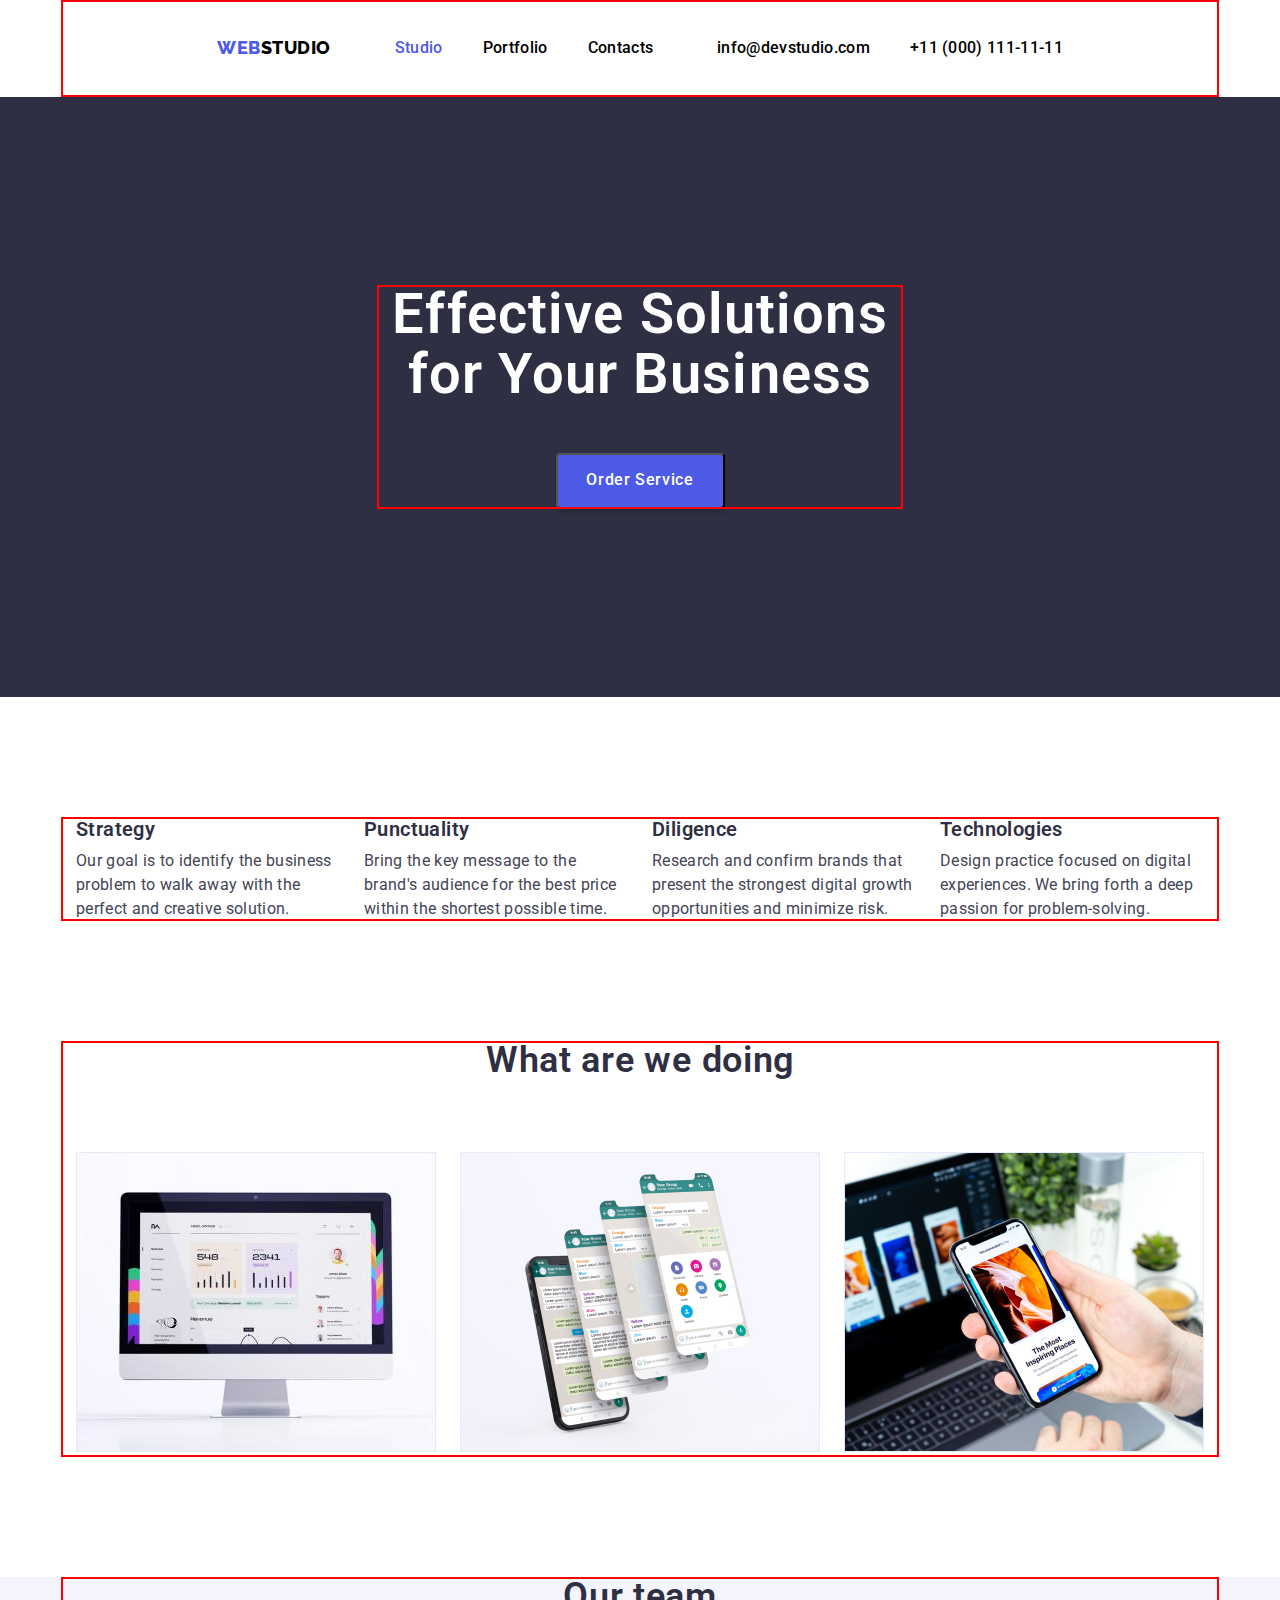
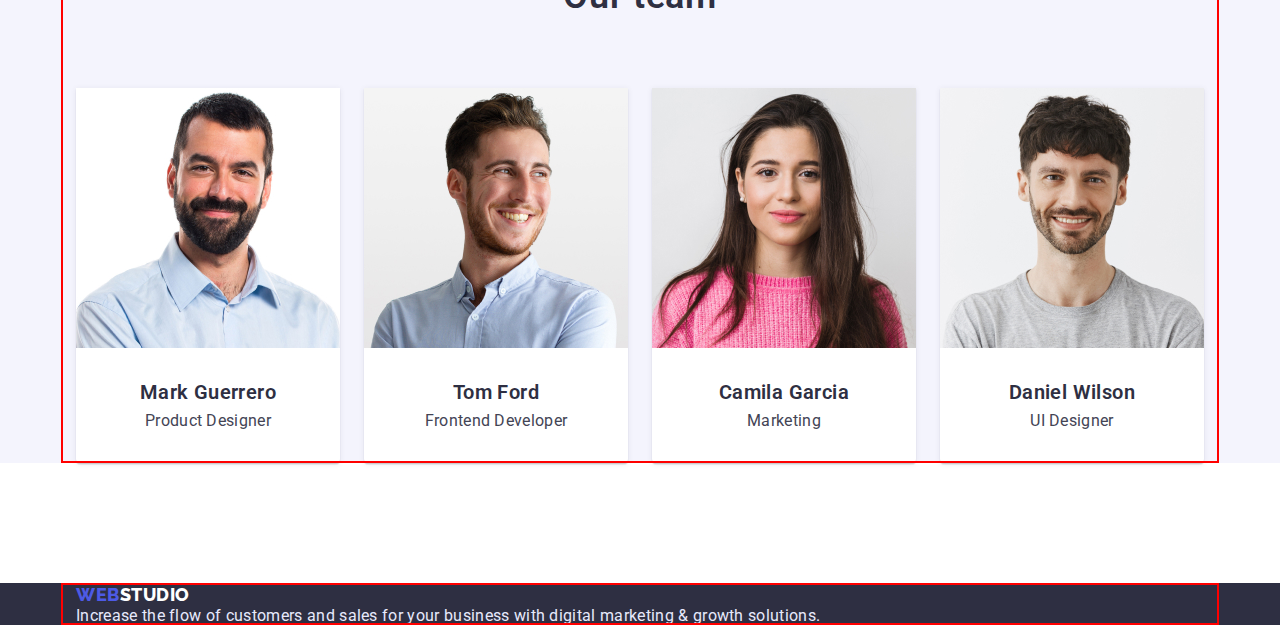
==== index.html @ 4807f269 "add flex" ====
<!DOCTYPE html>
<html lang="en">

<head>
    <meta charset="UTF-8" />
    <meta http-equiv="X-UA-Compatible" content="IE=edge" />
    <meta name="viewport" content="width=device-width, initial-scale=1.0" />
    <title>homework01</title>
    <link rel="preconnect" href="https://fonts.googleapis.com" />
    <link rel="preconnect" href="https://fonts.gstatic.com" crossorigin />
    <link
        href="https://fonts.googleapis.com/css2?family=Raleway:wght@800&family=Roboto:wght@400;500;700;900&display=swap"
        rel="stylesheet" />
    <link rel="stylesheet" href="https://cdn.jsdelivr.net/npm/modern-normalize@1.1.0/modern-normalize.min.css" />
    <!--Custom style-->
    <link rel="stylesheet" href="./css/styles.css" />
</head>

<body>
    <!--Header section-->
    <header>
        <div class="container">
            <nav class="nav-header">
                <a class="logo" href="#">Web<span class="logo-header">studio </span></a>
                <ul class="list nav-list">
                    <li>
                        <a class="link current text-spacing" href="./index.html">Studio</a>
                    </li>
                    <li>
                        <a class="link text-spacing" href="./portfolio.html">Portfolio</a>
                    </li>
                    <li>
                        <a class="link text-spacing" href="Contacts">Contacts</a>
                    </li>
                </ul>
                <ul class="list socials-list">
                    <li>
                        <a class="link text-spacing" href="mailto:info@devstudio.com">info@devstudio.com</a>
                    </li>
                    <li>
                        <a class="link text-spacing" href="tel:+11(000)1111111">+11 (000) 111-11-11</a>
                    </li>
                </ul>
            </nav>
        </div>
    </header>
    <!-- Portfolio -->
    <main>
        <section class="main-section">
            <div class="container main-section-container">
                <h1 class="main-title text-spacing">
                    Effective Solutions for Your Business
                </h1>
                <button class="button service-button" type="button">
                    Order Service
                </button>
            </div>
        </section>
        <!-- Our Benefits -->
        <section class="benefits-section">
            <div class="container">
                <h2 class="section-title text-spacing feature-hidden">
                    Our Benefits
                </h2>
                <ul class="list benefits-list">
                    <li class="benefits-list-item">
                        <h3 class="benefits-title text-spacing">Strategy</h3>
                        <p class="benefits-description text-spacing">
                            Our goal is to identify the business problem to walk away with
                            the perfect and creative solution.
                        </p>
                    </li>
                    <li class="benefits-list-item">
                        <h3 class="benefits-title text-spacing">Punctuality</h3>
                        <p class="benefits-description text-spacing">
                            Bring the key message to the brand's audience for the best price
                            within the shortest possible time.
                        </p>
                    </li>
                    <li class="benefits-list-item">
                        <h3 class="benefits-title text-spacing">Diligence</h3>
                        <p class="benefits-description text-spacing">
                            Research and confirm brands that present the strongest digital
                            growth opportunities and minimize risk.
                        </p>
                    </li>
                    <li class="benefits-list-item">
                        <h3 class="benefits-title text-spacing">Technologies</h3>
                        <p class="benefits-description text-spacing">
                            Design practice focused on digital experiences. We bring forth a
                            deep passion for problem-solving.
                        </p>
                    </li>
                </ul>
            </div>
        </section>
        <!-- What are we doing -->
        <section>
            <div class="container our-works">
                <h2 class="section-title text-spacing">What are we doing</h2>
                <ul class="list works-list">
                    <li>
                        <img src="./img/notebook.jpg" alt="notebook" />
                    </li>
                    <li>
                        <img src="./img/phone.jpg" alt="phone" />
                    </li>
                    <li>
                        <img src="./img/phoneinhand.jpg" alt="phoneinhand" />
                    </li>
                </ul>
            </div>
        </section>
        <!-- Our team -->
        <section class="team-section">
            <div class="container team-container">
                <h2 class="section-title text-spacing">Our team</h2>
                <ul class="list team-list">
                    <li class="team-item">
                        <img src="./img/team/img1.jpg" alt="Mark" Team Card 1 Width: 264px Height: 260px />
                        <div class="team-text-box">
                            <h3 class="name-team-title text-spacing">Mark Guerrero</h3>
                            <p class="team-description text-spacing">Product Designer</p>
                        </div>
                    </li>
                    <li class="team-item">
                        <img src="./img/team/img2.jpg" alt="Tom" Team Card 1 Width: 264px Height: 260px />
                        <div class="team-text-box">
                            <h3 class="name-team-title text-spacing">Tom Ford</h3>
                            <p class="team-description text-spacing">Frontend Developer</p>
                        </div>
                    </li>
                    <li class="team-item">
                        <img src="./img/team/img3.jpg" alt="Camila" Team Card 1 Width:264px Height:260px />
                        <div class="team-text-box">
                            <h3 class="name-team-title text-spacing">Camila Garcia</h3>
                            <p class="team-description text-spacing">Marketing</p>
                        </div>
                    </li>
                    <li class="team-item">
                        <img src="./img/team/img4.jpg" alt="Daniel" Team Card 1 Width: 264px Height: 260px />
                        <div class="team-text-box">
                            <h3 class="name-team-title text-spacing">Daniel Wilson</h3>
                            <p class="team-description text-spacing">UI Designer</p>
                        </div>
                    </li>
                </ul>
            </div>
        </section>
    </main>
    <!-- Footer -->
    <footer>
        <div class="container">
            <a class="logo" href="#">Web<span class="footer-logo">studio</span></a>
            <p class="text-footer text-spacing">
                Increase the flow of customers and sales for your business with
                digital marketing & growth solutions.
            </p>
        </div>
    </footer>
</body>

</html>
---- css/styles.css ----
:root {
  --main-color: #4d5ae5;
  --black-color: black;
  --white-color: white;
  --btn-bg-color: #f4f4fd;
  --footer-color: #e7e9fc;
  --navy-color: #2e2f42;
  --main-title-color: #ffffff;
  --slate-color: #434455;
}

body {
  font-family: "roboto", "sans-serif";
  color: var(--main-color);
}

.container {
  max-width: 1158px;
  margin: 0 auto;
  padding: 0px 15px;
  /* kontrol ot yaroslava kosytsi!potom udal */
  outline: 2px solid red;
  outline-offset: -2px;
}

.feature-hidden {
  display: none;
}

h1,
h2,
h3,
h4 {
  margin: 0;
}

p {
  margin: 0;
}

ul {
  margin: 0;
  padding: 0;
}

/*  HEADER section*/

.nav-header {
  align-items: center;
  display: flex;
  padding: 36px 141px;
  border-bottom: 1px solid var(--footer-color);
}
/*  спросить у ментора  */

.logo {
  font-family: "Raleway", "sans-serif";
  font-weight: 800;
  font-size: 18px;
  line-height: 1.3;
  letter-spacing: 0.03em;
  text-transform: uppercase;
  color: var(--main-color);
  text-decoration: none;
}

.logo-header {
  color: var(--black-color);
  font-size: 18px;
  line-height: 1.3;
  font-weight: 800;
  letter-spacing: 0.03em;
}

.socials-list {
  display: flex;
  margin-left: auto;
  align-items: center;
  font-style: normal;
  list-style-type: none;
  gap: 40px;
}

.nav-list {
  margin-left: auto;
  list-style-type: none;
  align-items: center;
  display: flex;
  gap: 40px;
}

/* PORTFOLIO section*/

.portfolio-section {
}

.portfolist {
  background: var(--main-title-color);
  border: 1px solid #e7e9fc;
  margin-bottom: 48px;
}

.portfolio-card {
  display: flex;
  flex-direction: column;
  justify-content: center;
  align-items: flex-start;
  padding: 0px 16px;
  gap: 8px;
  box-sizing: border-box;
}

.portfolio {
  display: flex;
  justify-content: space-between;
  flex-wrap: wrap;
}

.portfolio-list {
  display: flex;
  justify-content: center;
  margin-bottom: 72px;
  
    flex-direction: row;
    align-items: flex-start;
    padding: 0px;
    gap: 24px;
}

.portfolio-title {
  color: var(--black-color);
}

.main-section {
  background-color: var(--navy-color);
  display: flex;
  justify-content: center;
  padding: 188px 0;
  margin-bottom: 120px;
}

.main-section-container {
  display: flex;
  flex-direction: column;
  align-items: center;
  justify-content: center;
}

.main-title {
  font-size: 56px;
  line-height: 1.07;
  color: var(--main-title-color);
  font-weight: 600;
  width: 496px;
  text-align: center;
  margin-bottom: 48px;
}

.list {
  list-style-type: none;
}

.link {
  font-weight: 500;
  font-size: 16px;
  line-height: 1.5;
  letter-spacing: 0.02em;
  text-decoration: none;
  color: var(--black-color);
}

.link:hover,
.link:focus {
  color: var(--main-color);
}

/* BUTTON section*/

.button {
  font-family: inherit;
  font-weight: 500;
  font-size: 16px;
  line-height: 1.18;
  letter-spacing: 0.04em;
  color: var(--main-title-color);
  background-color: var(--main-color);
  cursor: pointer;
  box-shadow: 0px 4px 4px rgba(0, 0, 0, 0.15);
  border-radius: 4px;
}

.btn-list {
  background: var(--btn-bg-color);
  border: 1px solid var(--footer-color);
  border-radius: 4px;

}

.service-button {
  width: 169px;
  height: 56px;
}

.filter-button {
  font-family: inherit;
  font-weight: 500;
  font-size: 16px;
  line-height: 1.18;
  letter-spacing: 0.04em;
  color: var(--main-color);
  background-color: var(--btn-bg-color);
  cursor: pointer;

  box-sizing: border-box;
    display: flex;
    flex-direction: row;
    justify-content: center;
    align-items: center;
    padding: 12px 24px;
}

.filter-button:hover,
.filter-button:focus {
  color: var(--btn-bg-color);
  background-color: var(--main-color);
  box-shadow: 0px 3px 1px rgba(0, 0, 0, 0.1), 0px 2px 1px rgba(0, 0, 0, 0.08),
    0px 2px 2px rgba(0, 0, 0, 0.12);
}

/* BENEFITS-section */
.benefits-section {
  margin-bottom: 120px;
}

.benefits-title {
  font-size: 20px;
  line-height: 1.2;
  color: var(--navy-color);
  font-weight: 600;
}

.benefits-description {
  font-size: 16px;
  line-height: 1.5;
  color: var(--slate-color);
}

.benefits-list-item {
  width: 264px;
  display: flex;
  flex-direction: column;
  align-items: flex-start;
  padding: 0px;
  gap: 8px;
}

.benefits-list {
  display: flex;
  gap: 24px;
}

/* TITTLE-section */

.section-title {
  font-size: 36px;
  line-height: 1.1;
  color: var(--navy-color);
  font-weight: 600;
  margin-bottom: 72px;
}

.name-team-title {
  font-size: 20px;
  font-weight: 500;
  line-height: 1.2;
  color: var(--navy-color);
  font-weight: 600;
}

/* What are we doing */
.our-works {
  display: flex;
  flex-direction: column;
  align-items: center;
  margin-bottom: 120px;
}

.works-list {
  display: flex;
  justify-content: space-between;
  gap: 24px;
}

/* TEAM-section */
.team-section {
  background-color: var(--btn-bg-color);
}

.team-container {
  display: flex;
  flex-direction: column;
  align-items: center;
  margin-bottom: 120px;
}

.team-list {
  display: flex;
  justify-content: space-between;
  gap: 24px;
}

.team-item {
  display: flex;
  flex-direction: column;
  justify-content: center;
  align-items: center;
  padding: 0px 0px 32px;
  gap: 32px;
  background: var(--main-title-color);
  box-shadow: 0px 1px 6px rgba(46, 47, 66, 0.08),
    0px 1px 1px rgba(46, 47, 66, 0.16), 0px 2px 1px rgba(46, 47, 66, 0.08);
  border-radius: 0px 0px 4px 4px;
}

.team-text-box {
  display: flex;
  flex-direction: column;
  justify-content: center;
  align-items: center;
  padding: 0px;
  gap: 8px;
}

.image-description {
  font-size: 16px;
  line-height: 1.5;
  color: var(--slate-color);
  font-weight: 400;
}

.image-title {
  font-size: 20px;
  line-height: 1.2;
  color: var(--navy-color);
  font-weight: 600;
}

.team-description {
  color: var(--slate-color);
}

.current {
  color: var(--main-color);
}

.text-spacing {
  letter-spacing: 0.02em;
}
/* FOOTER-section */

footer {
  background-color: var(--navy-color);
}

.footer-logo {
  color: var(--white-color);
  font-size: 18px;
  line-height: 1.16;
  font-weight: 800;
}

.text-footer {
  font-size: 16px;
  line-height: 1.2;
  color: var(--footer-color);
}
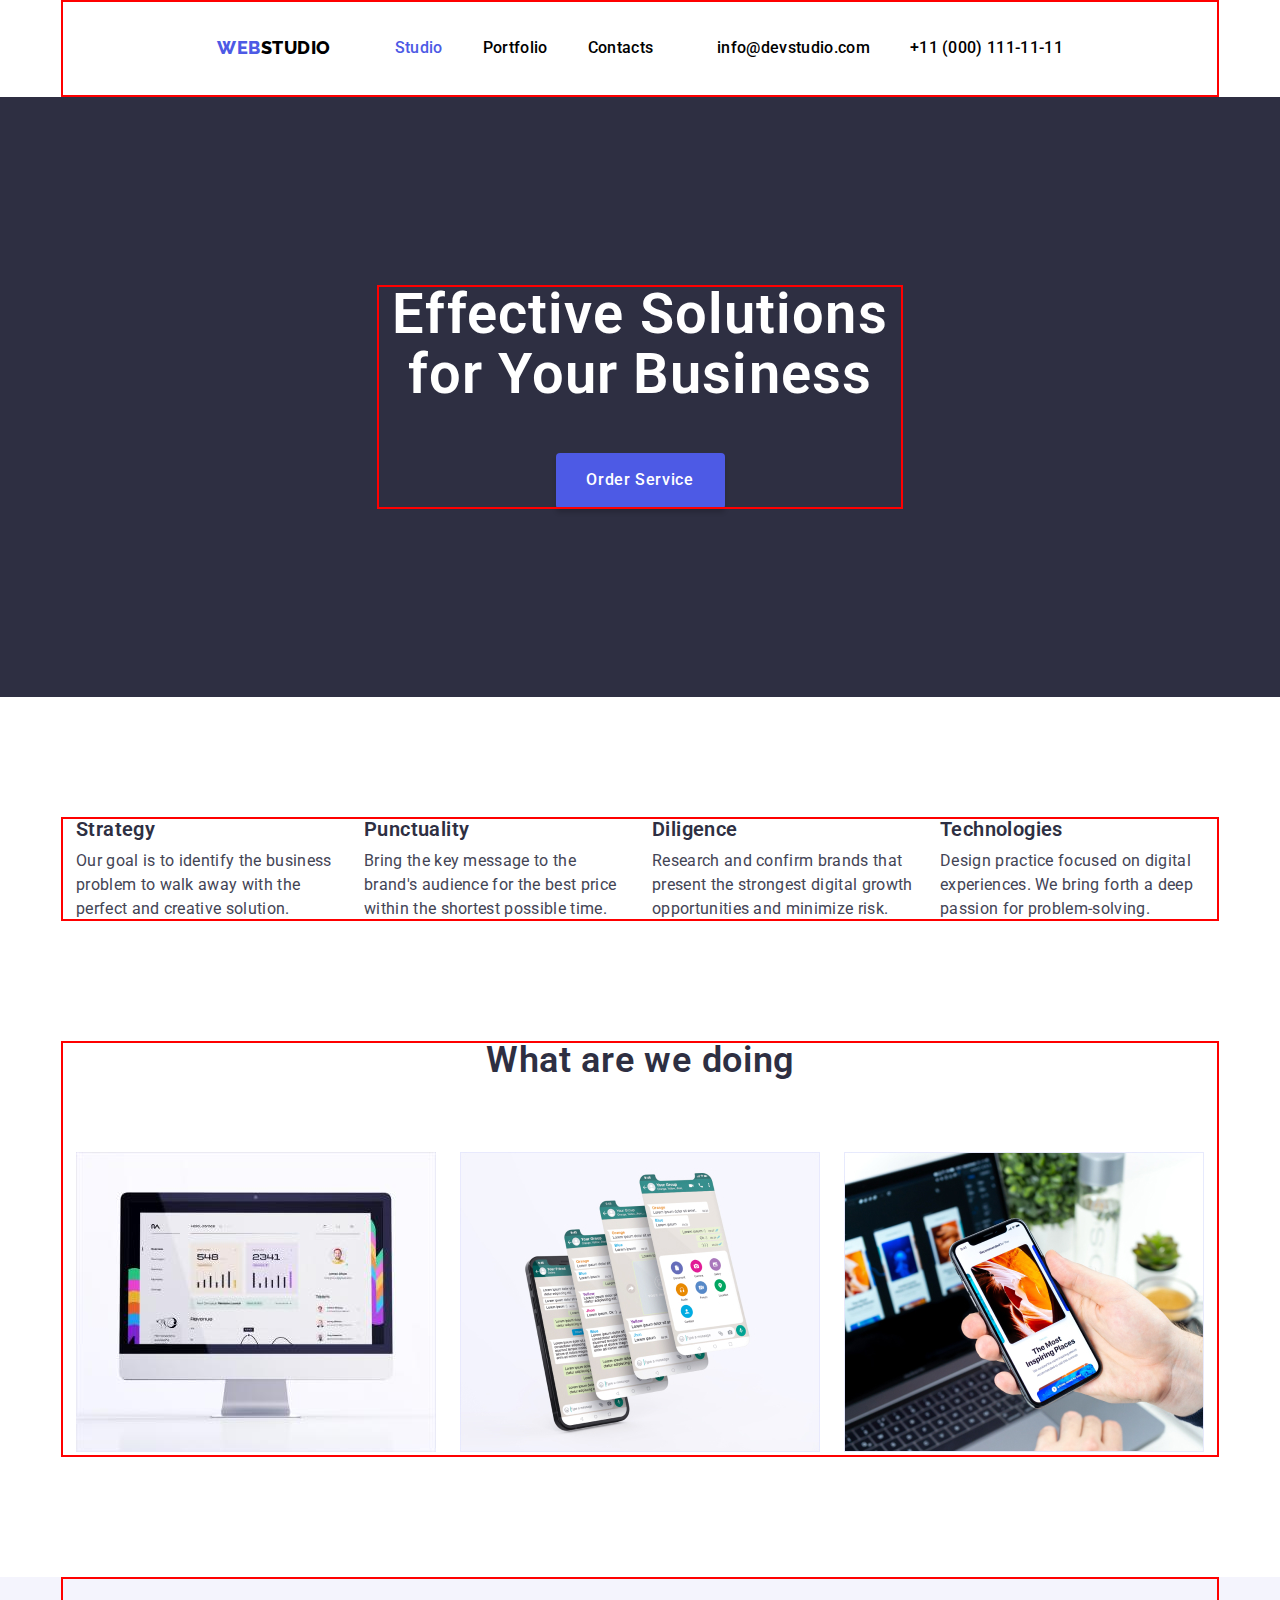
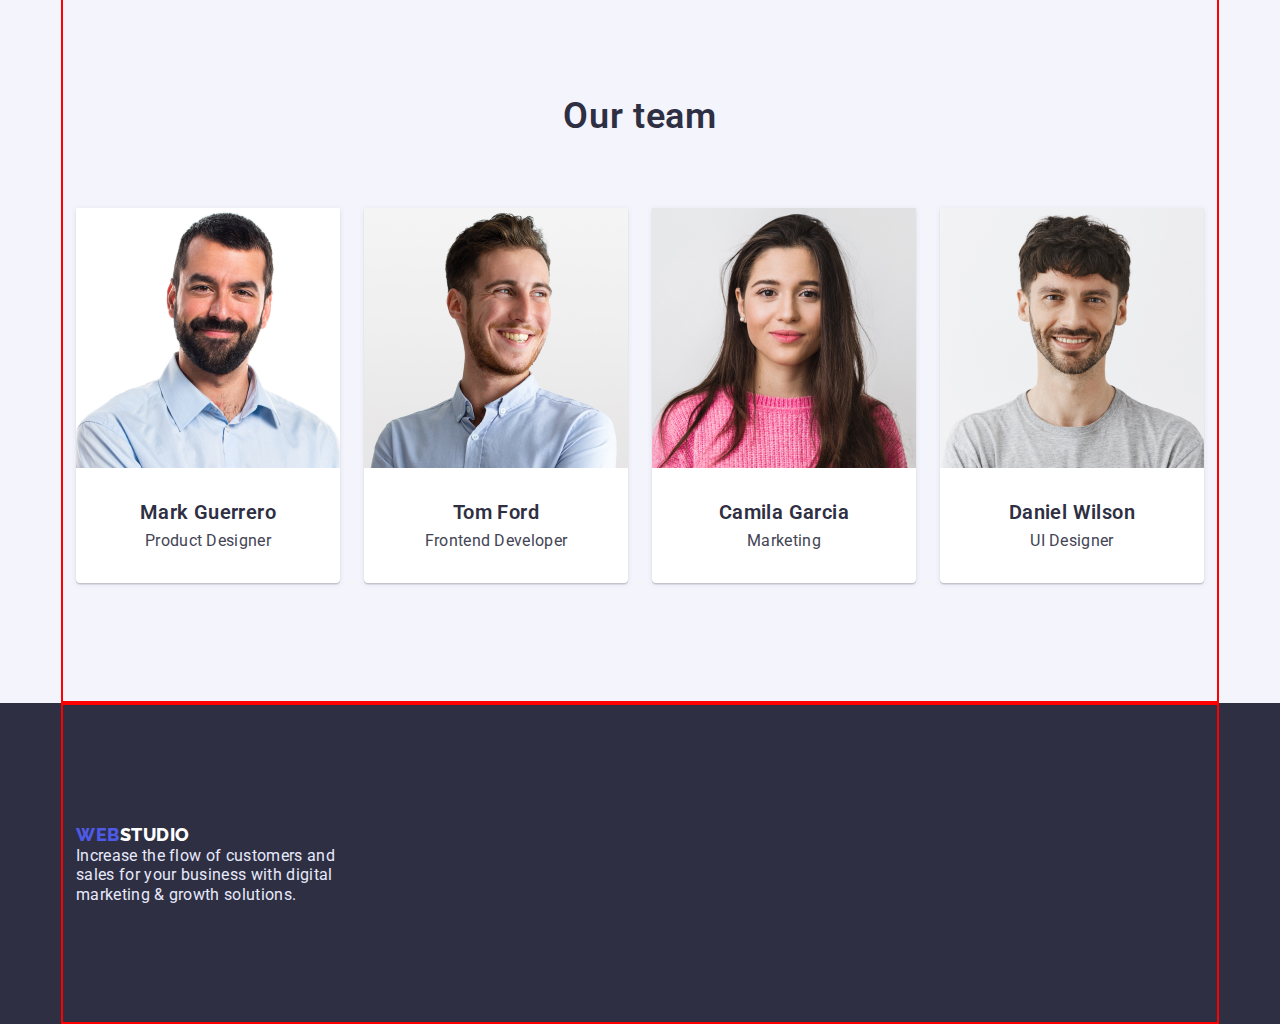
==== commit 74202490: "add footer" ====
--- a/index.html
+++ b/index.html
@@ -150,8 +150,8 @@
     </main>
     <!-- Footer -->
     <footer>
-        <div class="container">
-            <a class="logo" href="#">Web<span class="footer-logo">studio</span></a>
+        <div class="container footer-container">
+            <a class="logo bottom-logo" href="#">Web<span class="footer-logo">studio</span></a>
             <p class="text-footer text-spacing">
                 Increase the flow of customers and sales for your business with
                 digital marketing & growth solutions.
--- a/css/styles.css
+++ b/css/styles.css
@@ -120,11 +120,11 @@
   display: flex;
   justify-content: center;
   margin-bottom: 72px;
-  
-    flex-direction: row;
-    align-items: flex-start;
-    padding: 0px;
-    gap: 24px;
+
+  flex-direction: row;
+  align-items: flex-start;
+  padding: 0px;
+  gap: 24px;
 }
 
 .portfolio-title {
@@ -187,13 +187,13 @@
   cursor: pointer;
   box-shadow: 0px 4px 4px rgba(0, 0, 0, 0.15);
   border-radius: 4px;
+  border: none;
 }
 
 .btn-list {
   background: var(--btn-bg-color);
   border: 1px solid var(--footer-color);
   border-radius: 4px;
-
 }
 
 .service-button {
@@ -212,11 +212,11 @@
   cursor: pointer;
 
   box-sizing: border-box;
-    display: flex;
-    flex-direction: row;
-    justify-content: center;
-    align-items: center;
-    padding: 12px 24px;
+  display: flex;
+  flex-direction: row;
+  justify-content: center;
+  align-items: center;
+  padding: 12px 24px;
 }
 
 .filter-button:hover,
@@ -300,7 +300,8 @@
   display: flex;
   flex-direction: column;
   align-items: center;
-  margin-bottom: 120px;
+  padding-top: 120px;
+  padding-bottom: 120px;
 }
 
 .team-list {
@@ -358,6 +359,11 @@
 }
 /* FOOTER-section */
 
+.footer-container {
+  padding-top: 120px;
+  padding-bottom: 120px;
+}
+
 footer {
   background-color: var(--navy-color);
 }
@@ -370,7 +376,12 @@
 }
 
 .text-footer {
+  width: 264px;
   font-size: 16px;
   line-height: 1.2;
   color: var(--footer-color);
 }
+
+.bottom-logo {
+  margin-bottom: 16px;
+}
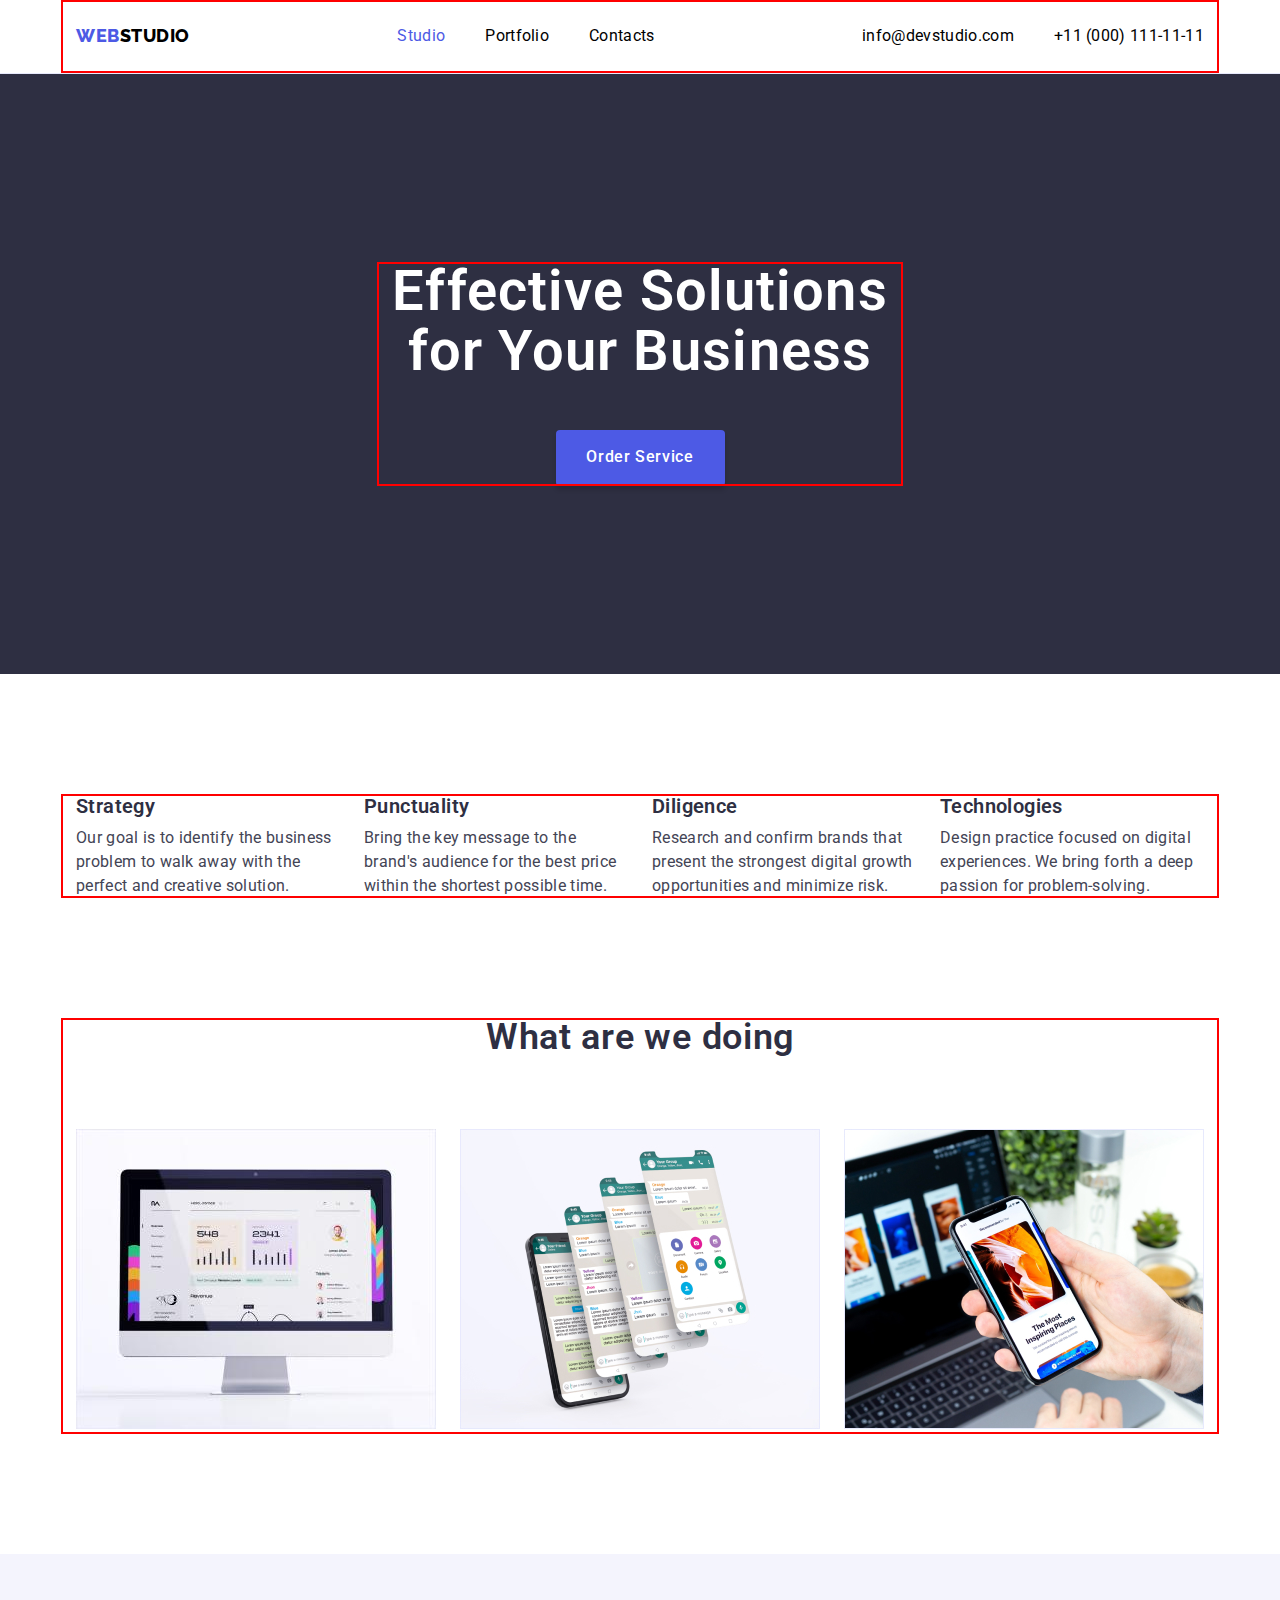
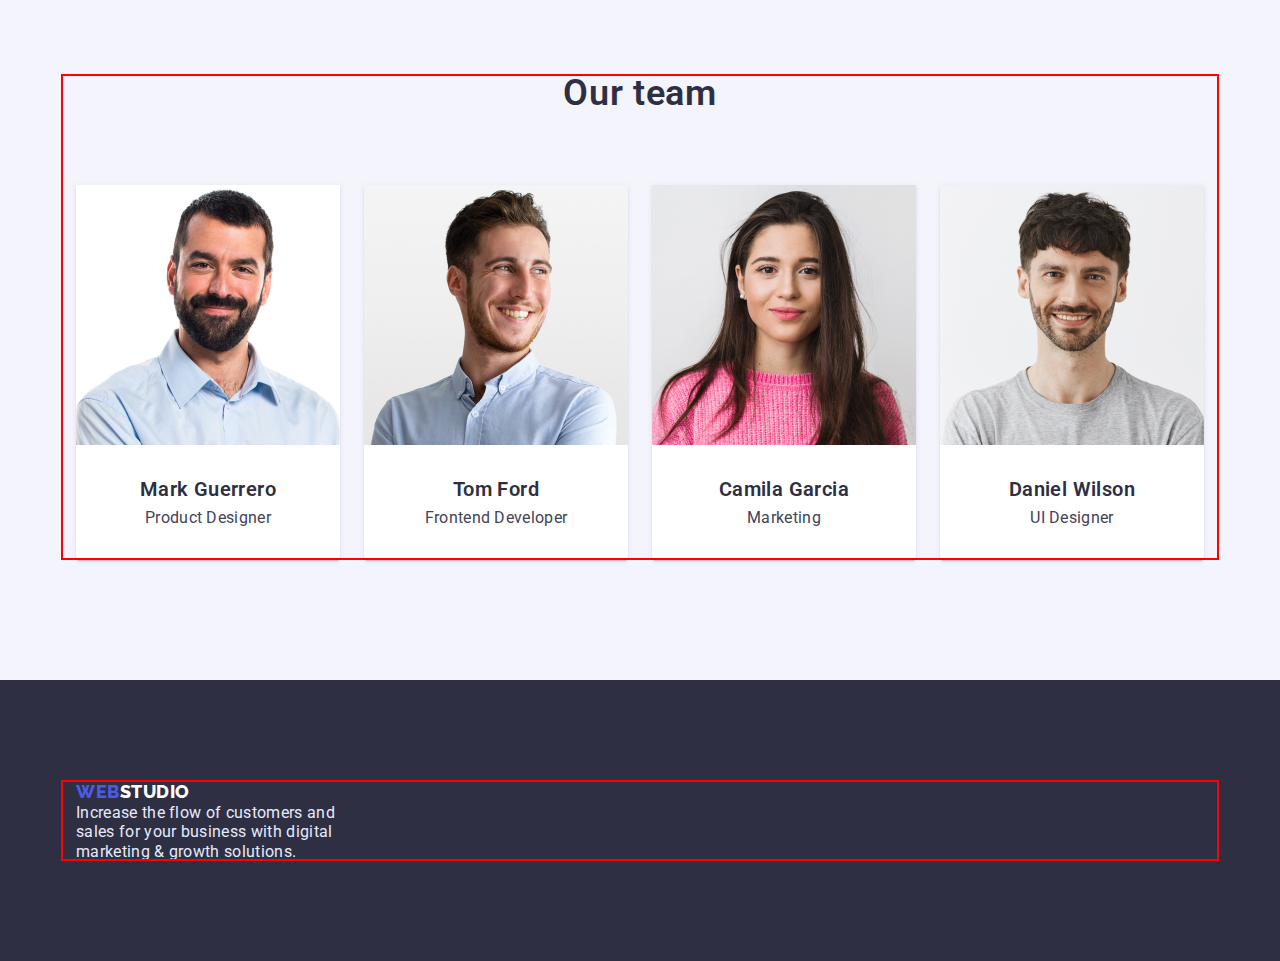
==== commit 8e4fd573: "add header,border, update section spacing" ====
--- a/index.html
+++ b/index.html
@@ -95,7 +95,7 @@
             </div>
         </section>
         <!-- What are we doing -->
-        <section>
+        <section class="our-work-section">
             <div class="container our-works">
                 <h2 class="section-title text-spacing">What are we doing</h2>
                 <ul class="list works-list">
@@ -150,7 +150,7 @@
     </main>
     <!-- Footer -->
     <footer>
-        <div class="container footer-container">
+        <div class="container">
             <a class="logo bottom-logo" href="#">Web<span class="footer-logo">studio</span></a>
             <p class="text-footer text-spacing">
                 Increase the flow of customers and sales for your business with
--- a/css/styles.css
+++ b/css/styles.css
@@ -45,10 +45,15 @@
 
 /*  HEADER section*/
 
+header {
+  border-bottom: 1px solid var(--footer-color);
+}
+
 .nav-header {
   align-items: center;
   display: flex;
-  padding: 36px 141px;
+  padding-top: 24px;
+  padding-bottom: 24px;
   border-bottom: 1px solid var(--footer-color);
 }
 /*  спросить у ментора  */
@@ -92,22 +97,23 @@
 /* PORTFOLIO section*/
 
 .portfolio-section {
+  padding-top: 96px;
+  padding-bottom: 120px;
 }
 
 .portfolist {
   background: var(--main-title-color);
-  border: 1px solid #e7e9fc;
   margin-bottom: 48px;
 }
 
+.portfolist:nth-last-child(-n + 3) {
+  margin-bottom: 0;
+}
+
 .portfolio-card {
-  display: flex;
-  flex-direction: column;
-  justify-content: center;
-  align-items: flex-start;
   padding: 0px 16px;
   gap: 8px;
-  box-sizing: border-box;
+  border: 1px solid var(--footer-color);
 }
 
 .portfolio {
@@ -136,7 +142,6 @@
   display: flex;
   justify-content: center;
   padding: 188px 0;
-  margin-bottom: 120px;
 }
 
 .main-section-container {
@@ -161,7 +166,6 @@
 }
 
 .link {
-  font-weight: 500;
   font-size: 16px;
   line-height: 1.5;
   letter-spacing: 0.02em;
@@ -229,7 +233,7 @@
 
 /* BENEFITS-section */
 .benefits-section {
-  margin-bottom: 120px;
+  padding: 120px 0;
 }
 
 .benefits-title {
@@ -278,11 +282,14 @@
 }
 
 /* What are we doing */
+.our-work-section {
+  padding-bottom: 120px;
+}
+
 .our-works {
   display: flex;
   flex-direction: column;
   align-items: center;
-  margin-bottom: 120px;
 }
 
 .works-list {
@@ -294,14 +301,14 @@
 /* TEAM-section */
 .team-section {
   background-color: var(--btn-bg-color);
-}
-
-.team-container {
-  display: flex;
-  flex-direction: column;
-  align-items: center;
   padding-top: 120px;
   padding-bottom: 120px;
+}
+
+.team-container {
+  display: flex;
+  flex-direction: column;
+  align-items: center;
 }
 
 .team-list {
@@ -340,6 +347,7 @@
 }
 
 .image-title {
+  margin-bottom: 8px;
   font-size: 20px;
   line-height: 1.2;
   color: var(--navy-color);
@@ -359,13 +367,10 @@
 }
 /* FOOTER-section */
 
-.footer-container {
-  padding-top: 120px;
-  padding-bottom: 120px;
-}
-
 footer {
   background-color: var(--navy-color);
+  padding-top: 100px;
+  padding-bottom: 100px;
 }
 
 .footer-logo {
